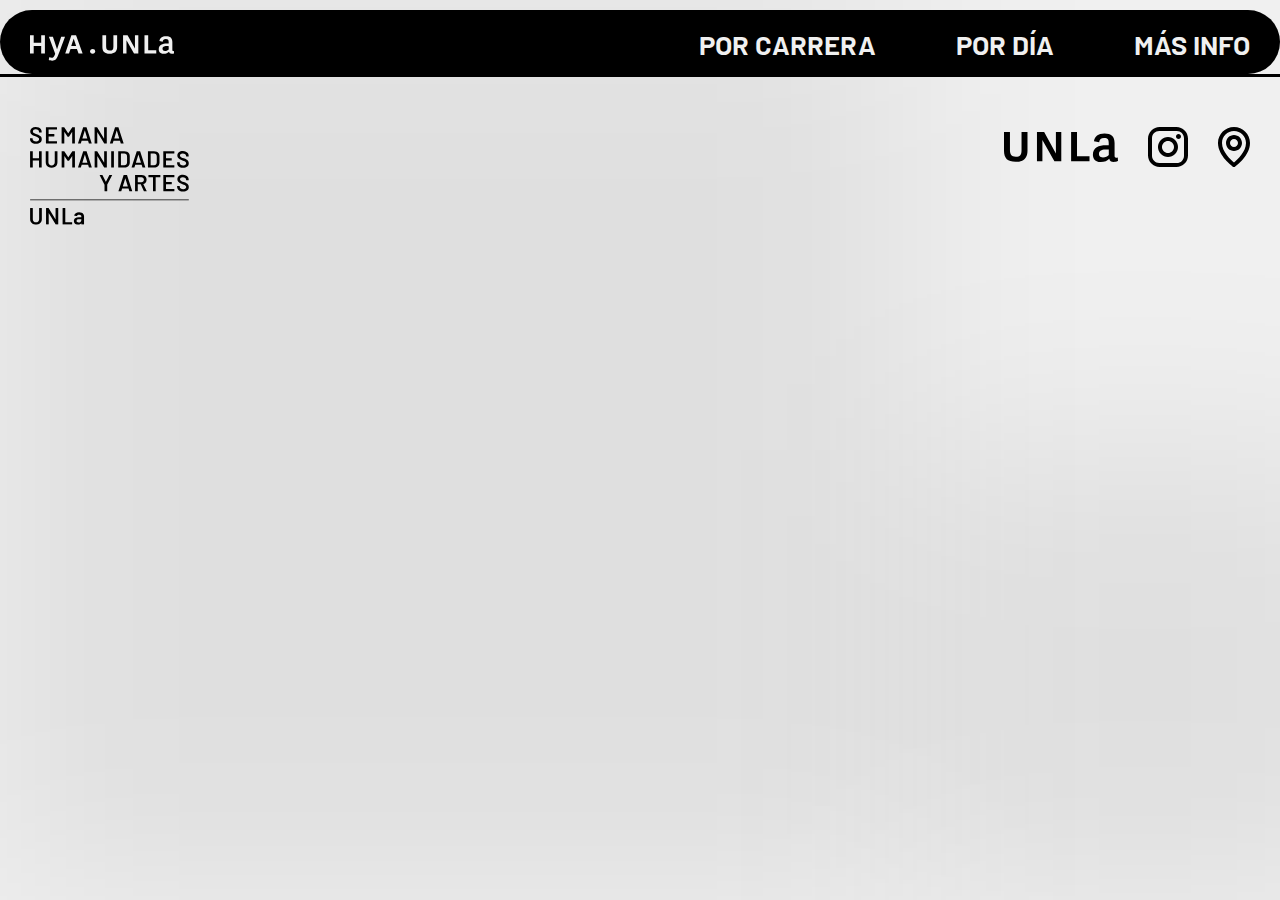
==== index.html @ c9de65b0 "hecho más info y arreglo del orden del header" ====
<!DOCTYPE html>
<html lang="en">
<head>
    <meta charset="UTF-8">
    <meta name="viewport" content="width=device-width, initial-scale=1.0">
    <title>Document</title>
    <link href="estilos.css" rel="stylesheet" type="text/css">
    <link rel="stylesheet" href="background.css" type="text/css">
</head>
<body>

    <header>
        <div>
            <img src="img/hya_logo.svg" width="144px" height="38px" alt="Logo de Humanidades y Artes, UNLa">
            <nav>
                <a href="carreras.html">por carrera</a>
                <a href="cronograma.html">por día</a>
                <a href="mas-info.html">más info</a>
            </nav>
        </div>
    </header>

    <main>

    </main>

    <footer>
        <div class="footer-container">
            <img src="img/semana_hya_logo.svg" width="159px" height="98px" alt="Logo de la Semanidad de Humanidades y Artes en la UNLa">
            <div>
                <a href="https://www.unla.edu.ar/novedades/se-viene-la-semana-de-las-humanidades-y-artes" target="_blank"><img src="img/unla_logo.svg" height="30px" width="114px" alt="Logo de la Universidad Nacional de Lanús"></a>
                <a href="https://www.instagram.com/humanidadesyartes_unla/" target="_blank"><img src="img/instagram_logo.svg" height="40px" width="40px" alt="Instagram"></a>
                <a href="https://maps.app.goo.gl/MtrYeLfwQhw8SaW9A" target="_blank"><img src="img/ubicacion_icono.svg"  width="32px" height="40px" alt="Ubicación"></a>
            </div>
        </div>
    </footer>
</body>
</html>
---- estilos.css ----
/* CSS DOCUMENT */
@charset "UTF-8";
@import url('https://fonts.googleapis.com/css2?family=Barlow:ital,wght@0,100;0,200;0,300;0,400;0,500;0,600;0,700;0,800;0,900;1,100;1,200;1,300;1,400;1,500;1,600;1,700;1,800;1,900&display=swap');

* {
    padding: 0;
    margin: 0;
}

a {
    text-decoration: none;
}



/******* NAV ******/

header {
    position: sticky;
    top: 0;
    z-index: 10;
    display: flex;
    justify-content: center;
    align-items: center;
    color: white;
    padding-top: 10px
}

header div {
    display: flex;
    width: 100%;
    max-width: 1280px;
    padding-left: 30px;
    justify-content: space-between;
    align-items: center;
    border-radius: 55px;
    background: #000;
    height: 64px;
}

nav {
    display: flex;
    gap: 20px;
}

nav a {
    display: flex;
    padding: 0px 30px;
    color: #F0F0F0;
    font-family: Barlow;
    font-size: 2rem;
    font-style: normal;
    font-weight: 600;
    font-variant: small-caps;
    justify-content: center;
}

/****** FIN NAV *****/

/****** MAIN ******/
main {
    position: relative;
    z-index: 9;
}

/****** FOOTER *****/

footer {
    display: flex;
    justify-content: center;
    align-items: center;
    position: relative;
    z-index: 10;
}

.footer-container {
    display: flex;
    width: 100%;
    max-width: 1280px;
    padding: 50px 30px;
    justify-content: space-between;
    align-items: flex-start;
    border-top: 3px solid #000;
}

.footer-container div {
    display: flex;
    align-items: center;
    gap: 30px;
}

/****** MAIN IFRAMES *****/

#iframes {
    position: relative;
    display: flex;
    flex-direction: column;
    align-items: center;
    gap: 30px;
    padding: 30px;
}
---- background.css ----
body {
    background: #F0F0F0;
	overflow-x: hidden;
    background-attachment: fixed;
}

body::before, 
body::after {
	content: "";
	width: 70vmax;
	height: 70vmax;
	position: absolute;
	background: rgba(0, 0, 0, 0.07);
	animation: morph 30s linear infinite alternate, spin 20s linear infinite, gradiente1 60s linear infinite alternate;
    transition: background 1s;
	z-index: 1;
	will-change: border-radius, transform;
	transform-origin: 55% 55%;
	pointer-events: none; 
    filter: blur(100px);
}
	
body::after {
    width: 50vmin;
    height: 50vmin;
    left: auto;
    right: -10vmin;
    top: auto;
    bottom: 0;
    animation: morph 25s linear infinite alternate-reverse, spin 26s linear infinite reverse, gradiente2 60s linear infinite alternate;
    transform-origin: 20% 20%; 
}

@keyframes morph {
  0% {
    border-radius: 20% 20% 80% 50% / 80% 30% 60% 20%; 
    left: 70vmax;
}
  100% {
    border-radius: 40% 60%; 
    left: -40vmax;
} 
}

@keyframes spin {
  to {
    transform: rotate(1turn); 
  }
}

  @keyframes gradiente1 {
    from {
        background: #FDC24E;
    }
    20% {
        background: #F46516;
    }
    30% {
        background: #F0F0F0;
    }
    40% {
        background: #AC2FD8;
    }
    50% {
        background: #E86DE8;
    }
    60% {
        background: #F0F0F0;
    }
    70% {
        background: #0394E8;
    }
    80% {
        background: #5BF6F8;
    }
    to {
        background: #F0F0F0;
    }
}
@keyframes gradiente2 {
    from {
        background: #F46516;
    }
    20% {
        background: #FDC24E;
    }
    30% {
        background: #F0F0F0;
    }
    40% {
        background: #E86DE8;
    }
    50% {
        background: #AC2FD8;
    }
    60% {
        background: #F0F0F0;
    }
    70% {
        background: #5BF6F8;
    }
    80% {
        background: #0394E8;
    }
    to {
        background: #F0F0F0;
    }
}
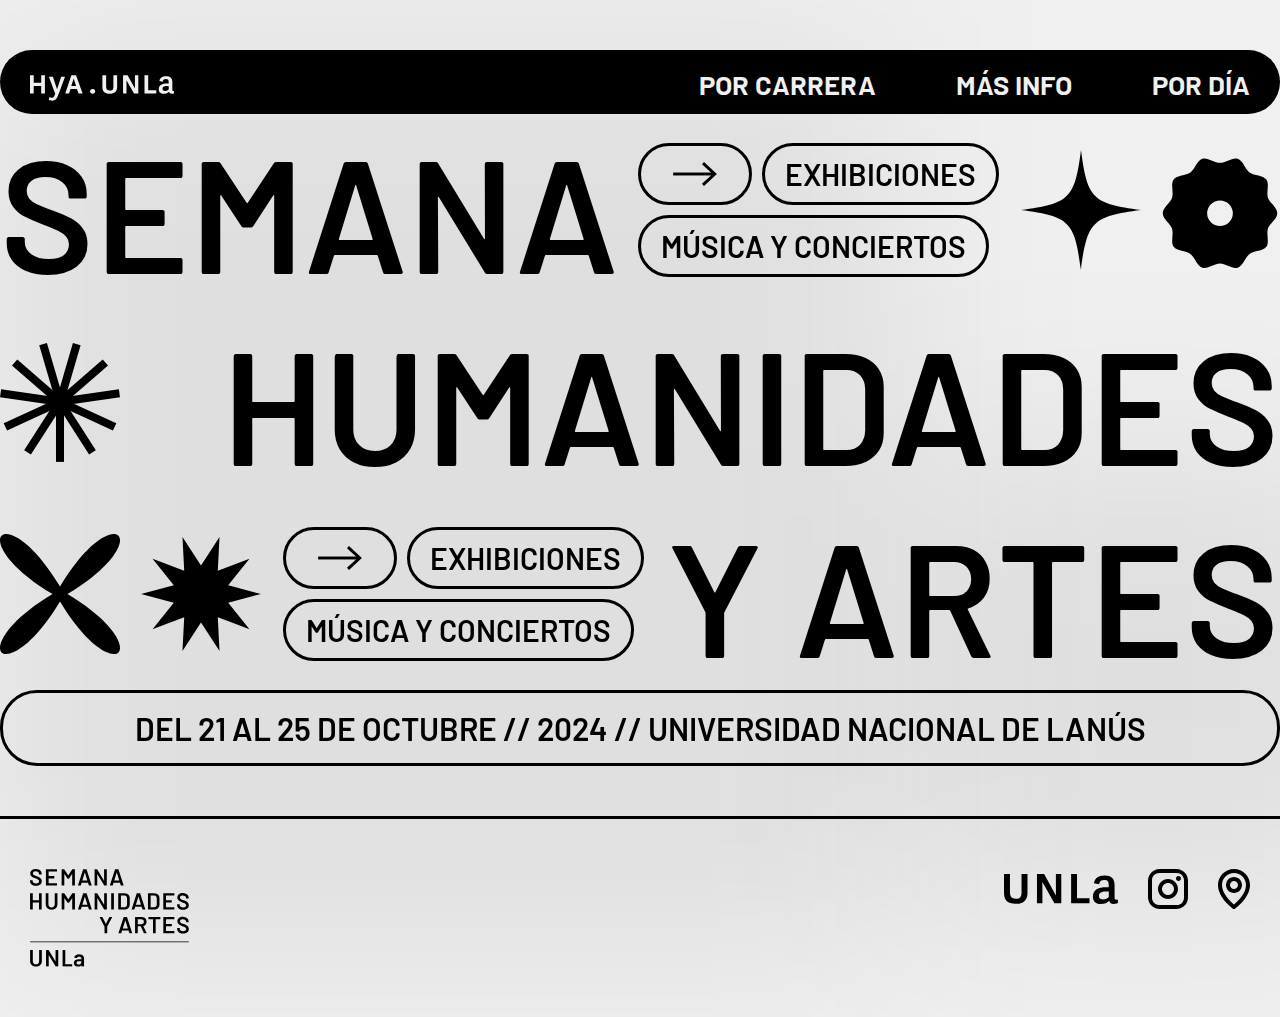
==== commit d746eff7: "avances en index" ====
--- a/index.html
+++ b/index.html
@@ -8,29 +8,54 @@
     <link rel="stylesheet" href="background.css" type="text/css">
 </head>
 <body>
-
     <header>
         <div>
             <img src="img/hya_logo.svg" width="144px" height="38px" alt="Logo de Humanidades y Artes, UNLa">
             <nav>
-                <a href="carreras.html">por carrera</a>
-                <a href="cronograma.html">por día</a>
-                <a href="mas-info.html">más info</a>
+                <a href="#">por carrera</a>
+                <a href="#">más info</a>
+                <a href="#">por día</a>
             </nav>
         </div>
     </header>
-
-    <main>
-
+    <main class="index-main">
+        <section>
+            <div class="filas-index">
+                <h1 class="titulo-index">semana</h1>
+                <div class="div-index">
+                    <img src="img/flecha.svg" width="44px" height="24px" alt="Flecha">
+                    <p>exhibiciones</p>
+                    <p>música y conciertos</p>
+                </div>
+                <img src="img/brillo.svg" width="120px" height="120px" alt="Ícono de un brillo">
+                <img src="img/flor_grande.svg" width="120px" height="115px" alt="Ícono que asemeja una flor">
+            </div>
+            <div class="filas-index">
+                <img src="img/linea.svg" width="120px" height="119px" alt="Ícono de estrella hecha con líneas">
+                <p class="titulo-index">humanidades</p>
+            </div>
+            <div class="filas-index">
+                <img src="img/flor_triste.svg" width="120px" height="120px" alt="Ícono de flor con 4 pétalos">
+                <img src="img/estrella.svg" width="120px" height="114px" alt="Ícono de estrella">
+                <div class="div-index">
+                <img src="img/flecha.svg" width="44px" height="24px" alt="Flecha">
+                    <p>exhibiciones</p>
+                    <p>música y conciertos</p>
+                </div>
+                <p class="titulo-index">y artes</p>
+            </div>
+            <div class="fecha">
+                <p>del 21 al 25 de octubre // 2024 // universidad nacional de lanús </p>
+            </div>
+        </section>
     </main>
-
     <footer>
         <div class="footer-container">
             <img src="img/semana_hya_logo.svg" width="159px" height="98px" alt="Logo de la Semanidad de Humanidades y Artes en la UNLa">
             <div>
-                <a href="https://www.unla.edu.ar/novedades/se-viene-la-semana-de-las-humanidades-y-artes" target="_blank"><img src="img/unla_logo.svg" height="30px" width="114px" alt="Logo de la Universidad Nacional de Lanús"></a>
-                <a href="https://www.instagram.com/humanidadesyartes_unla/" target="_blank"><img src="img/instagram_logo.svg" height="40px" width="40px" alt="Instagram"></a>
-                <a href="https://maps.app.goo.gl/MtrYeLfwQhw8SaW9A" target="_blank"><img src="img/ubicacion_icono.svg"  width="32px" height="40px" alt="Ubicación"></a>
+                <a href="https://www.unla.edu.ar/novedades/se-viene-la-semana-de-las-humanidades-y-artes"><img src="img/unla_logo.svg" height="30px" width="114px" alt="Logo de la Universidad Nacional de Lanús"></a>
+                <a href="https://www.instagram.com/humanidadesyartes_unla/"><img src="img/instagram_logo.svg" height="40px" width="40px" alt="Instagram"></a>
+                <a href="https://maps.app.goo.gl/MtrYeLfwQhw8SaW9A"><img src="img/ubicacion_icono.svg" width="32px" height="40px" alt="Ubicación"></a>
             </div>
         </div>
     </footer>
--- a/estilos.css
+++ b/estilos.css
@@ -11,8 +11,6 @@
     text-decoration: none;
 }
 
-
-
 /******* NAV ******/
 
 header {
@@ -23,7 +21,7 @@
     justify-content: center;
     align-items: center;
     color: white;
-    padding-top: 10px
+    margin-top: 50px
 }
 
 header div {
@@ -60,8 +58,85 @@
 /****** MAIN ******/
 main {
     position: relative;
-    z-index: 9;
+    z-index: 10;
 }
+
+.index-main {
+    display: flex;
+    flex-direction: column;
+    align-items: center;
+}
+
+.filas-index {
+    display: flex;
+    justify-content: space-between;
+    align-items: center;
+}
+
+.index-main section {
+    width: 100%;
+    max-width: 1280px;
+}
+
+.div-index {
+    display: flex;
+    width: 363px;
+    align-items: flex-start;
+    align-content: flex-start;
+    gap: 10px;
+    flex-wrap: wrap;
+}
+
+.div-index p {
+    display: flex;
+    padding: 10px 20px;
+    justify-content: center;
+    align-items: center;
+    border-radius: 50px;
+    border: 3px solid #000;
+    color: #000;
+    font-family: Barlow;
+    font-size: 30px;
+    font-style: normal;
+    font-weight: 600;
+    text-transform: uppercase;
+}
+
+.div-index img {
+    display: flex;
+    padding: 16px 32px;
+    flex-direction: column;
+    align-items: flex-start;
+    border-radius: 50px;
+    border: 3px solid #000;
+}
+
+.fecha {
+    display: flex;
+    padding: 16px 0px;
+    justify-content: center;
+    gap: 10px;
+    border-radius: 37px;
+    border: 3px solid #000;
+    color: #000;
+    font-family: Barlow;
+    font-size: 31.714px;
+    font-style: normal;
+    font-weight: 600;
+    text-transform: uppercase;
+}
+
+.titulo-index {
+    color: #000;
+    font-family: Barlow;
+    font-size: 160px;
+    font-style: normal;
+    font-weight: 600;
+    text-transform: uppercase;
+}
+
+
+
 
 /****** FOOTER *****/
 
@@ -71,6 +146,7 @@
     align-items: center;
     position: relative;
     z-index: 10;
+    margin-top: 50px;
 }
 
 .footer-container {
@@ -87,15 +163,4 @@
     display: flex;
     align-items: center;
     gap: 30px;
-}
-
-/****** MAIN IFRAMES *****/
-
-#iframes {
-    position: relative;
-    display: flex;
-    flex-direction: column;
-    align-items: center;
-    gap: 30px;
-    padding: 30px;
 }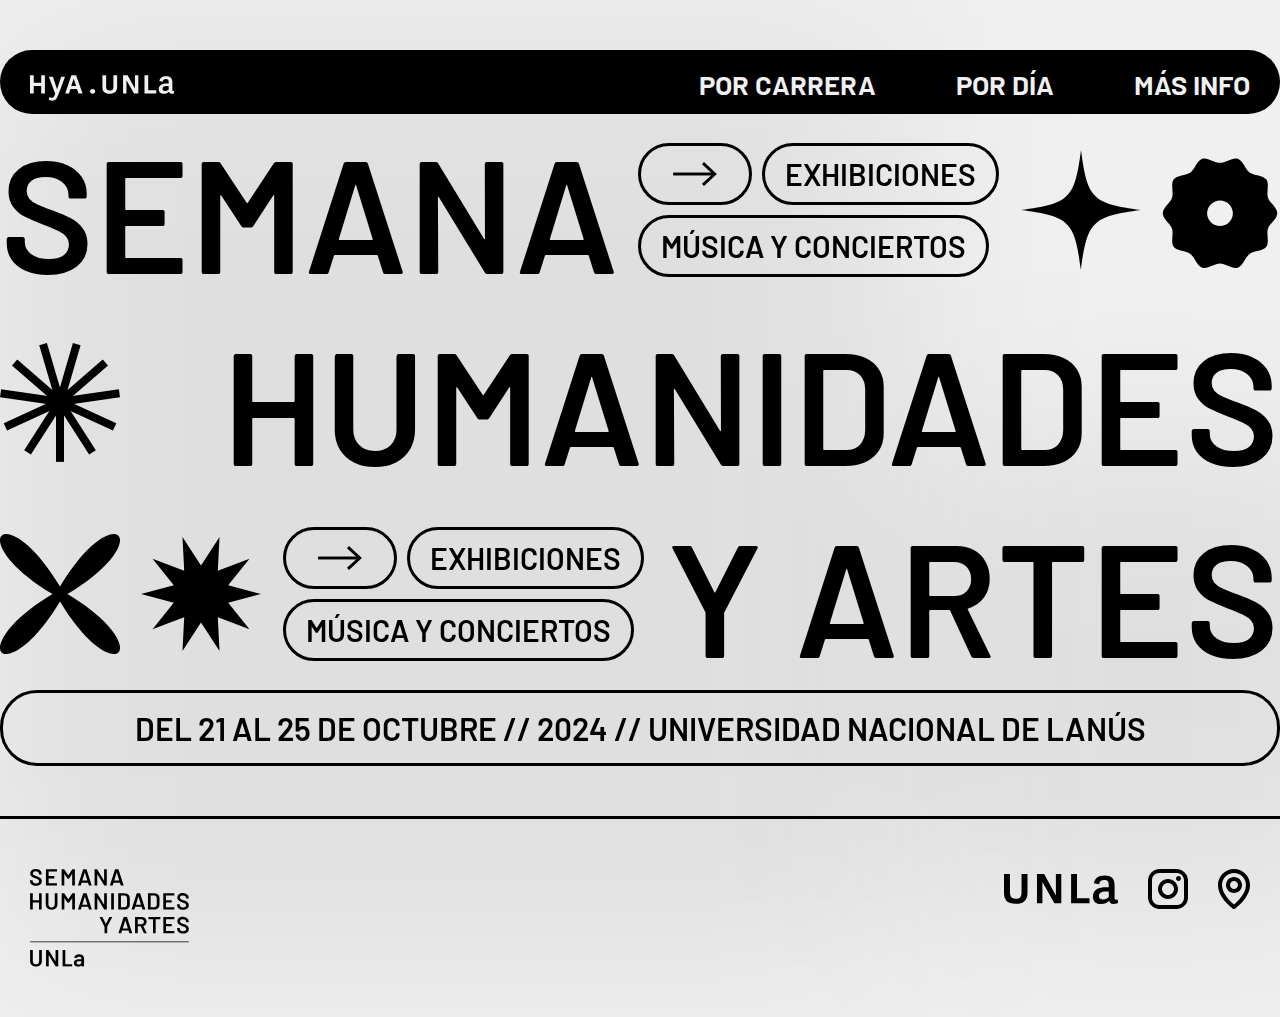
==== commit 40fa7c16: "Merge branch 'main' into aime" ====
--- a/index.html
+++ b/index.html
@@ -8,16 +8,18 @@
     <link rel="stylesheet" href="background.css" type="text/css">
 </head>
 <body>
+
     <header>
         <div>
             <img src="img/hya_logo.svg" width="144px" height="38px" alt="Logo de Humanidades y Artes, UNLa">
             <nav>
-                <a href="#">por carrera</a>
-                <a href="#">más info</a>
-                <a href="#">por día</a>
+                <a href="carreras.html">por carrera</a>
+                <a href="cronograma.html">por día</a>
+                <a href="mas-info.html">más info</a>
             </nav>
         </div>
     </header>
+
     <main class="index-main">
         <section>
             <div class="filas-index">
@@ -49,13 +51,14 @@
             </div>
         </section>
     </main>
+
     <footer>
         <div class="footer-container">
             <img src="img/semana_hya_logo.svg" width="159px" height="98px" alt="Logo de la Semanidad de Humanidades y Artes en la UNLa">
             <div>
-                <a href="https://www.unla.edu.ar/novedades/se-viene-la-semana-de-las-humanidades-y-artes"><img src="img/unla_logo.svg" height="30px" width="114px" alt="Logo de la Universidad Nacional de Lanús"></a>
-                <a href="https://www.instagram.com/humanidadesyartes_unla/"><img src="img/instagram_logo.svg" height="40px" width="40px" alt="Instagram"></a>
-                <a href="https://maps.app.goo.gl/MtrYeLfwQhw8SaW9A"><img src="img/ubicacion_icono.svg" width="32px" height="40px" alt="Ubicación"></a>
+                <a href="https://www.unla.edu.ar/novedades/se-viene-la-semana-de-las-humanidades-y-artes" target="_blank"><img src="img/unla_logo.svg" height="30px" width="114px" alt="Logo de la Universidad Nacional de Lanús"></a>
+                <a href="https://www.instagram.com/humanidadesyartes_unla/" target="_blank"><img src="img/instagram_logo.svg" height="40px" width="40px" alt="Instagram"></a>
+                <a href="https://maps.app.goo.gl/MtrYeLfwQhw8SaW9A" target="_blank"><img src="img/ubicacion_icono.svg"  width="32px" height="40px" alt="Ubicación"></a>
             </div>
         </div>
     </footer>
--- a/estilos.css
+++ b/estilos.css
@@ -1,14 +1,20 @@
 /* CSS DOCUMENT */
 @charset "UTF-8";
 @import url('https://fonts.googleapis.com/css2?family=Barlow:ital,wght@0,100;0,200;0,300;0,400;0,500;0,600;0,700;0,800;0,900;1,100;1,200;1,300;1,400;1,500;1,600;1,700;1,800;1,900&display=swap');
+@import url('https://fonts.googleapis.com/css2?family=Barlow+Condensed:ital,wght@0,100;0,200;0,300;0,400;0,500;0,600;0,700;0,800;0,900;1,100;1,200;1,300;1,400;1,500;1,600;1,700;1,800;1,900&display=swap');
 
 * {
     padding: 0;
     margin: 0;
+    list-style: none;
 }
 
 a {
     text-decoration: none;
+}
+
+body {
+    font-family: Barlow;
 }
 
 /******* NAV ******/
@@ -45,7 +51,6 @@
     display: flex;
     padding: 0px 30px;
     color: #F0F0F0;
-    font-family: Barlow;
     font-size: 2rem;
     font-style: normal;
     font-weight: 600;
@@ -58,7 +63,7 @@
 /****** MAIN ******/
 main {
     position: relative;
-    z-index: 10;
+    z-index: 9;
 }
 
 .index-main {
@@ -163,4 +168,118 @@
     display: flex;
     align-items: center;
     gap: 30px;
-}+}
+
+/****** MAIN IFRAMES *****/
+
+#iframes {
+    display: flex;
+    flex-direction: column;
+    align-items: center;
+    gap: 30px;
+    padding: 30px;
+}
+
+/****** FIN MAIN IFRAMES *****/
+
+/****** MAIN CRONOGRAMA *****/
+
+#cronograma {
+    display: flex;
+    flex-direction: column;
+    align-items: center;
+    gap: 30px;
+    padding: 30px;
+}
+
+/****** DESPLEGABLES *****/
+details {
+    width: 100%;
+    max-width: 1280px;
+}
+
+summary {
+    border-top: 3px solid #000;
+    display: flex;
+    align-items: center;
+}
+
+summary h2 {
+    font-size: 7rem;
+    font-style: normal;
+    font-weight: 400;
+    line-height: normal;
+}
+
+summary h3 {
+    display: flex;
+    padding: 10px 25px;
+    align-items: center;
+    border-radius: 30px;
+    background: #000;
+    color: #F0F0F0;
+    font-family: Barlow;
+    font-size: 1.3rem;
+    font-style: normal;
+    font-weight: 600;
+    letter-spacing: 0.065rem;
+    margin-top: 10px;
+}
+
+.actividad,
+.actividades,
+.hora {
+    display: flex;
+    gap: 20px;
+    flex-wrap: wrap;
+}
+
+.hora p {
+    color: #000;
+    font-family: "Barlow Condensed";
+    font-size: 5rem;
+    font-weight: 300;
+}
+
+.actividades svg {
+    padding-top: 22px;
+}
+
+.info {
+    margin-top: 22px;
+    display: flex;
+    padding: 0 20px 10px;
+    flex-direction: column;
+    align-items: flex-start;
+    gap: 10px;
+    border-left: 3px solid #000;
+}
+
+.depto {
+    color: #521D66;
+    font-size: 1.125rem;
+    font-weight: 700;
+    letter-spacing: 0.08rem;
+}
+
+.nombre-charla {
+    font-size: 1.5rem;
+    font-weight: 600;
+}
+
+.nombre-charla span {
+    font-weight: 400;
+}
+
+.expositor {
+    font-size: 1.6rem;
+    font-weight: 300;
+}
+
+.lugar {
+    color: #4D4D4D;
+    font-size: 1rem;
+    font-weight: 500;
+}
+
+/****** FIN MAIN CRONOGRAMA *****/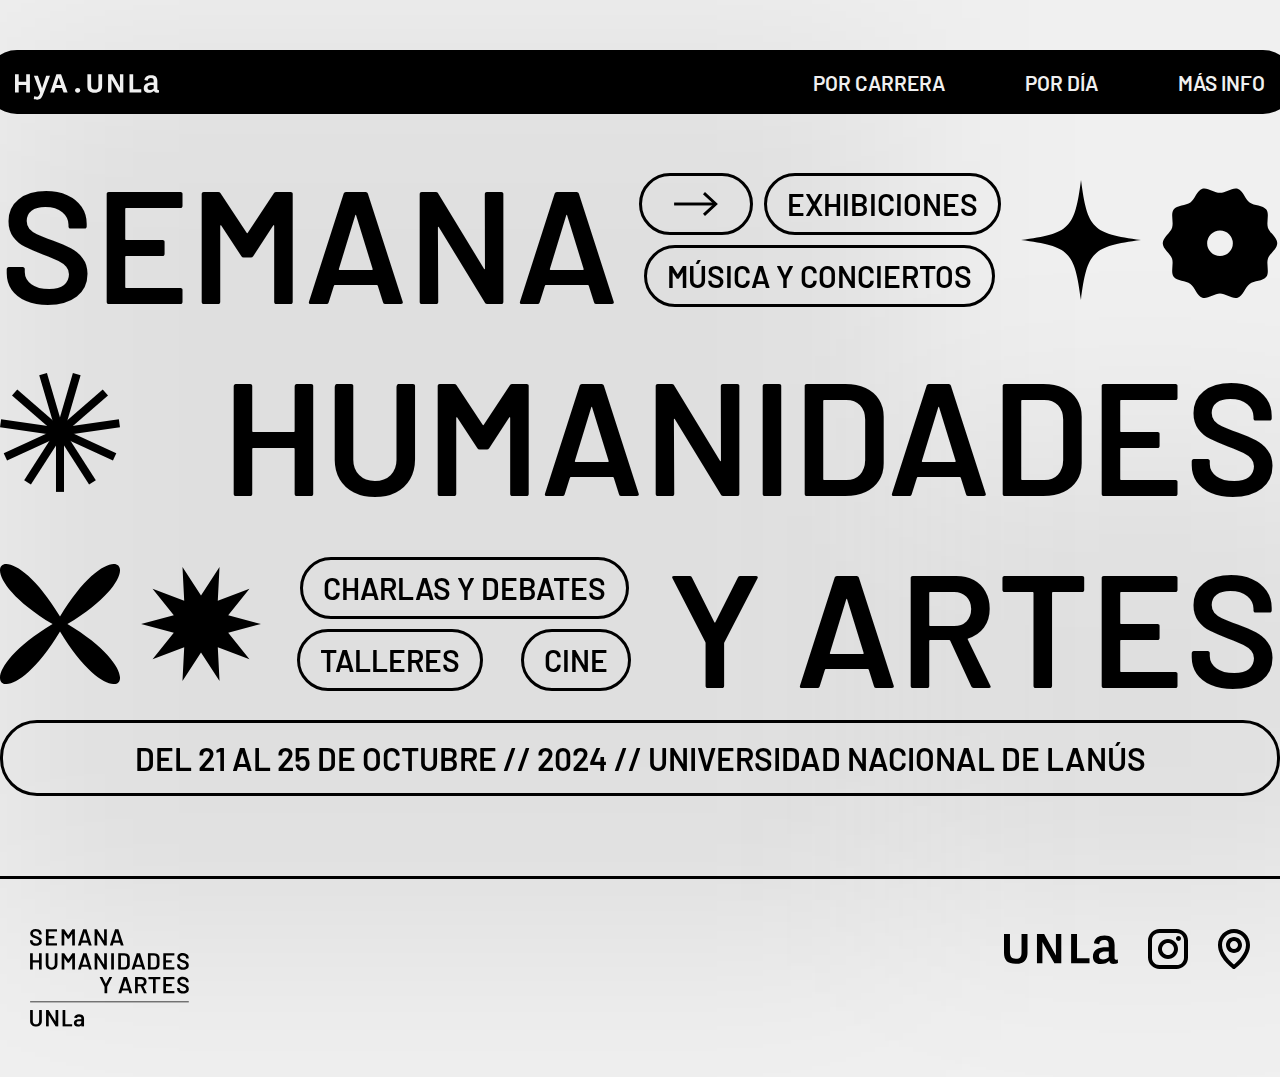
==== commit 727b9ea4: "nuevo nav y ajustes" ====
--- a/index.html
+++ b/index.html
@@ -3,7 +3,7 @@
 <head>
     <meta charset="UTF-8">
     <meta name="viewport" content="width=device-width, initial-scale=1.0">
-    <title>Document</title>
+    <title>Semana de Humanidades y Artes - UNLa</title>
     <link href="estilos.css" rel="stylesheet" type="text/css">
     <link rel="stylesheet" href="background.css" type="text/css">
 </head>
@@ -11,7 +11,9 @@
 
     <header>
         <div>
-            <img src="img/hya_logo.svg" width="144px" height="38px" alt="Logo de Humanidades y Artes, UNLa">
+            <a href="index.html">
+                <img src="img/hya_logo.svg" width="144px" height="38px" alt="Logo de Humanidades y Artes, UNLa">
+            </a>
             <nav>
                 <a href="carreras.html">por carrera</a>
                 <a href="cronograma.html">por día</a>
@@ -40,9 +42,9 @@
                 <img src="img/flor_triste.svg" width="120px" height="120px" alt="Ícono de flor con 4 pétalos">
                 <img src="img/estrella.svg" width="120px" height="114px" alt="Ícono de estrella">
                 <div class="div-index">
-                <img src="img/flecha.svg" width="44px" height="24px" alt="Flecha">
-                    <p>exhibiciones</p>
-                    <p>música y conciertos</p>
+                    <p>charlas y debates</p>
+                    <p>talleres</p>
+                    <p>cine</p>
                 </div>
                 <p class="titulo-index">y artes</p>
             </div>
--- a/estilos.css
+++ b/estilos.css
@@ -27,7 +27,9 @@
     justify-content: center;
     align-items: center;
     color: white;
-    margin-top: 50px
+    margin-top: 50px;
+    gap: 10px;
+    flex-direction: column;
 }
 
 header div {
@@ -51,11 +53,37 @@
     display: flex;
     padding: 0px 30px;
     color: #F0F0F0;
-    font-size: 2rem;
+    font-size: 1.3rem;
     font-style: normal;
     font-weight: 600;
     font-variant: small-caps;
     justify-content: center;
+    text-transform: uppercase;
+}
+
+header ul {
+    display: inline-flex;
+    align-items: center;
+    gap: 10px;
+}
+
+header li {
+    display: flex;
+    padding: 6px 10px;
+    justify-content: center;
+    align-items: center;
+    gap: 5px;
+    border-radius: 22.649px;
+    border: 0.755px solid #000;
+    background: #F0F0F0;
+}
+
+header li p {
+    color: #000;
+    font-size: 1rem;
+    font-weight: 600;
+    text-transform: uppercase;
+    padding-bottom: 1px;
 }
 
 /****** FIN NAV *****/
@@ -81,6 +109,7 @@
 .index-main section {
     width: 100%;
     max-width: 1280px;
+    margin: 30px 0;
 }
 
 .div-index {
@@ -90,6 +119,7 @@
     align-content: flex-start;
     gap: 10px;
     flex-wrap: wrap;
+    justify-content: space-around;
 }
 
 .div-index p {
@@ -140,7 +170,12 @@
     text-transform: uppercase;
 }
 
-
+h2 {
+    font-size: 10rem;
+    font-style: normal;
+    font-weight: 200;
+    line-height: normal;
+}
 
 
 /****** FOOTER *****/
@@ -198,10 +233,30 @@
     max-width: 1280px;
 }
 
+details summary {
+    transition: margin 1000ms cubic-bezier(0.25, 0.46, 0.45, 0.94);
+    margin-bottom: -20px;
+}
+
+details[open] summary {
+    margin-bottom: 10px;
+}
+
+@keyframes desplegable {
+    from {
+        opacity: 0;
+    }
+
+    to {
+        opacity: 1;
+    }
+}
+
 summary {
     border-top: 3px solid #000;
     display: flex;
     align-items: center;
+    gap: 20px;
 }
 
 summary h2 {
@@ -226,19 +281,43 @@
     margin-top: 10px;
 }
 
+summary a {
+    margin-top: 14px;
+}
+
 .actividad,
 .actividades,
 .hora {
     display: flex;
     gap: 20px;
     flex-wrap: wrap;
+    justify-content: space-between;
+}
+
+time {
+    color: #000;
+    font-family: "Barlow Condensed";
+    font-size: 4.9rem;
+    font-weight: 300;
+}
+
+.hora {
+    width: 230px;
+}
+
+.hora div {
+    display: flex;
+    flex-direction: column;
+    align-items: center;
+    flex: 1;
 }
 
 .hora p {
-    color: #000;
-    font-family: "Barlow Condensed";
-    font-size: 5rem;
-    font-weight: 300;
+    width: 100%;
+    text-align: center;
+    border-radius: 30px;
+    border: 1px solid #000;
+    padding: 4px 0;
 }
 
 .actividades svg {
@@ -253,18 +332,20 @@
     align-items: flex-start;
     gap: 10px;
     border-left: 3px solid #000;
+    max-width: 330px;
 }
 
 .depto {
     color: #521D66;
-    font-size: 1.125rem;
+    font-size: 1rem;
     font-weight: 700;
     letter-spacing: 0.08rem;
 }
 
 .nombre-charla {
-    font-size: 1.5rem;
-    font-weight: 600;
+    font-size: 1.4rem;
+    font-weight: 600;
+    text-wrap: pretty;
 }
 
 .nombre-charla span {
@@ -272,14 +353,17 @@
 }
 
 .expositor {
-    font-size: 1.6rem;
+    font-size: 1.4rem;
     font-weight: 300;
 }
 
 .lugar {
     color: #4D4D4D;
-    font-size: 1rem;
-    font-weight: 500;
-}
-
-/****** FIN MAIN CRONOGRAMA *****/+    font-size: 0.8rem;
+    font-weight: 600;
+    text-transform: uppercase;
+}
+
+/****** FIN MAIN CRONOGRAMA *****/
+
+/****** ANIMACION DESPLEGABLE *****/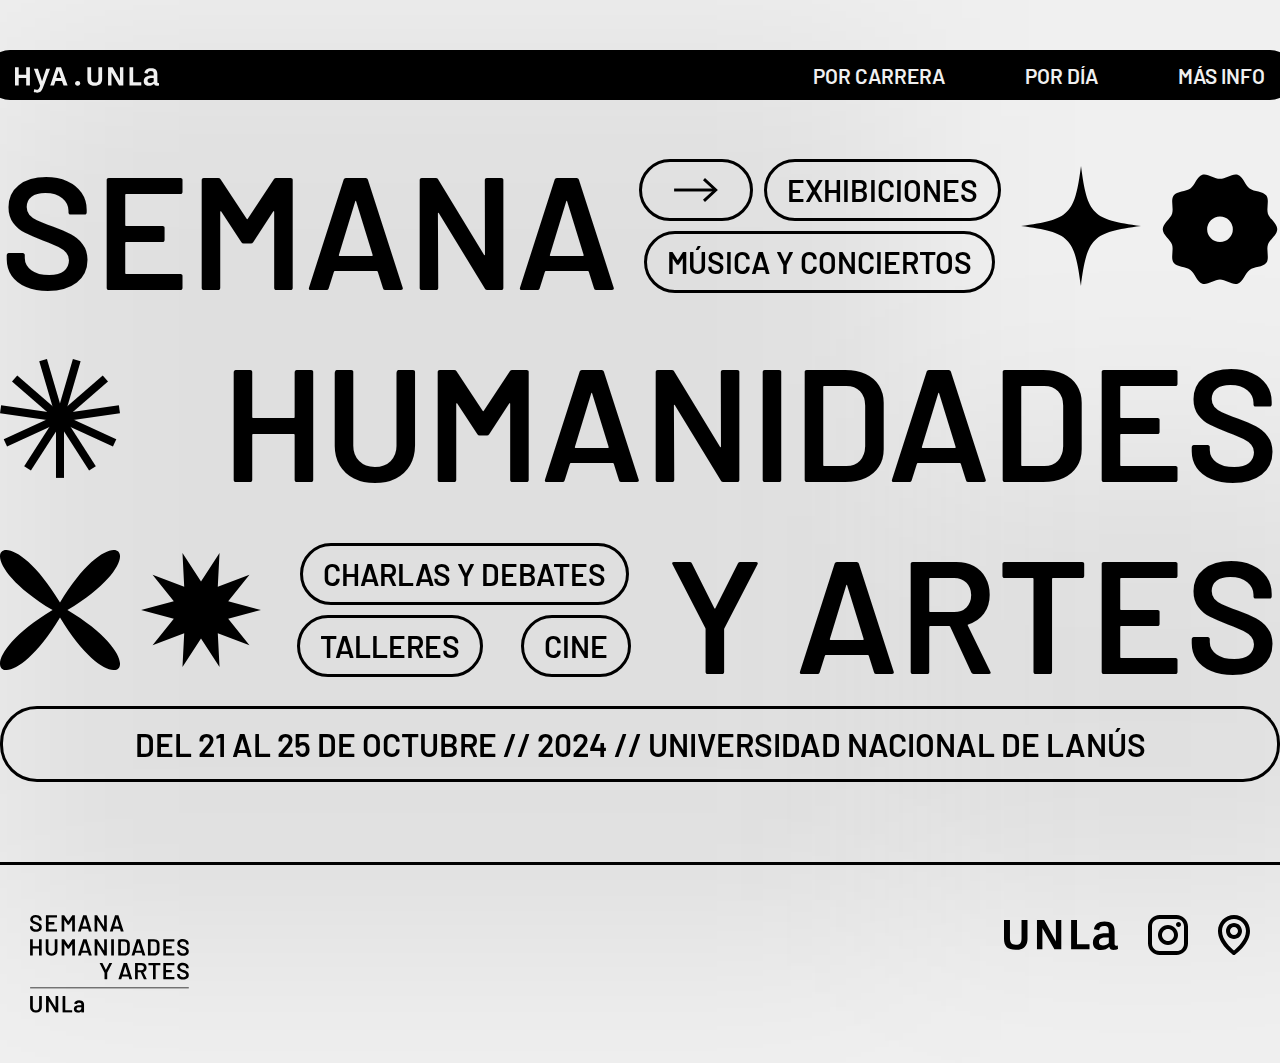
==== commit 07569658: "ultimas animaciones" ====
--- a/index.html
+++ b/index.html
@@ -31,16 +31,16 @@
                     <p>exhibiciones</p>
                     <p>música y conciertos</p>
                 </div>
-                <img src="img/brillo.svg" width="120px" height="120px" alt="Ícono de un brillo">
-                <img src="img/flor_grande.svg" width="120px" height="115px" alt="Ícono que asemeja una flor">
+                <img src="img/brillo.svg" width="120px" height="120px" alt="Ícono de un brillo" class="animacion-girando">
+                <img src="img/flor_grande.svg" width="120px" height="115px" alt="Ícono que asemeja una flor" class="animacion-girando">
             </div>
             <div class="filas-index">
-                <img src="img/linea.svg" width="120px" height="119px" alt="Ícono de estrella hecha con líneas">
+                <img src="img/linea.svg" width="120px" height="119px" alt="Ícono de estrella hecha con líneas" class="animacion-girando">
                 <p class="titulo-index">humanidades</p>
             </div>
             <div class="filas-index">
-                <img src="img/flor_triste.svg" width="120px" height="120px" alt="Ícono de flor con 4 pétalos">
-                <img src="img/estrella.svg" width="120px" height="114px" alt="Ícono de estrella">
+                <img src="img/flor_triste.svg" width="120px" height="120px" alt="Ícono de flor con 4 pétalos" class="animacion-girando">
+                <img src="img/estrella.svg" width="120px" height="114px" alt="Ícono de estrella" class="animacion-girando">
                 <div class="div-index">
                     <p>charlas y debates</p>
                     <p>talleres</p>
--- a/estilos.css
+++ b/estilos.css
@@ -17,6 +17,20 @@
     font-family: Barlow;
 }
 
+@keyframes iconos-girando {
+    from {
+        transform: rotate(1deg);
+    }
+
+    to {
+        transform: rotate(360deg);
+    }
+}
+
+.animacion-girando {
+    animation: iconos-girando 50s infinite;
+}
+
 /******* NAV ******/
 
 header {
@@ -41,12 +55,14 @@
     align-items: center;
     border-radius: 55px;
     background: #000;
-    height: 64px;
+    height: 50px;
 }
 
 nav {
     display: flex;
     gap: 20px;
+    align-items: center;
+    align-self: stretch;
 }
 
 nav a {
@@ -56,9 +72,17 @@
     font-size: 1.3rem;
     font-style: normal;
     font-weight: 600;
-    font-variant: small-caps;
-    justify-content: center;
-    text-transform: uppercase;
+    justify-content: center;
+    text-transform: uppercase;
+    transition: all 0.3s ease;
+    align-self: stretch;
+    align-items: center;
+    border-radius: 57px;
+}
+
+nav a:hover {
+    background-color: #F0F0F0;
+    color: #000;
 }
 
 header ul {
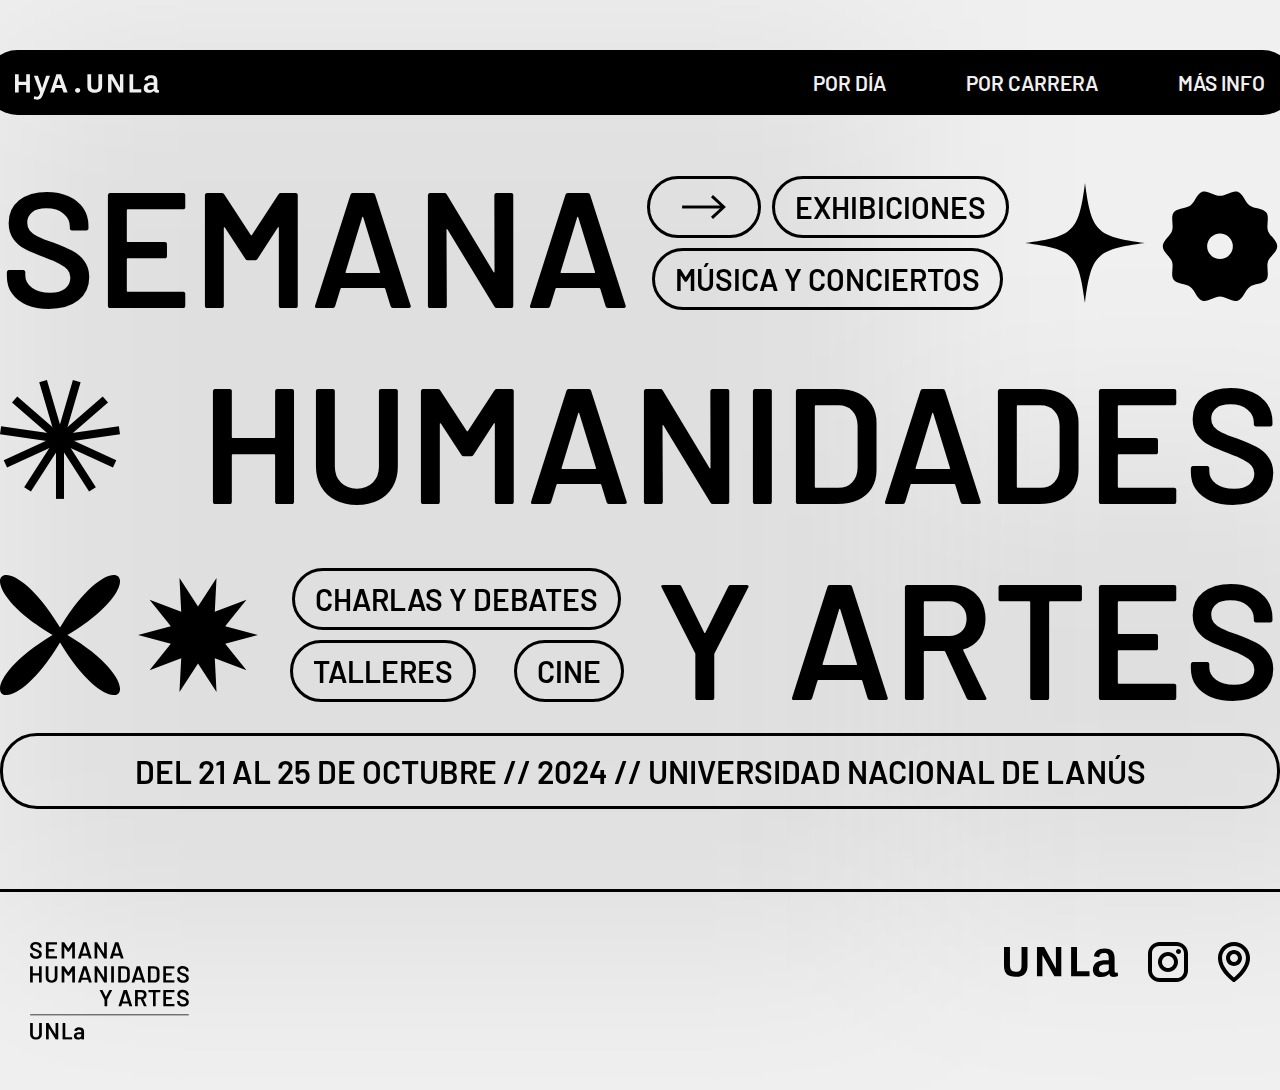
==== commit 8417bc0e: "primer mobile" ====
--- a/index.html
+++ b/index.html
@@ -1,5 +1,6 @@
 <!DOCTYPE html>
 <html lang="en">
+
 <head>
     <meta charset="UTF-8">
     <meta name="viewport" content="width=device-width, initial-scale=1.0">
@@ -7,6 +8,7 @@
     <link href="estilos.css" rel="stylesheet" type="text/css">
     <link rel="stylesheet" href="background.css" type="text/css">
 </head>
+
 <body>
 
     <header>
@@ -15,14 +17,14 @@
                 <img src="img/hya_logo.svg" width="144px" height="38px" alt="Logo de Humanidades y Artes, UNLa">
             </a>
             <nav>
+                <a href="cronograma.html">por día</a>
                 <a href="carreras.html">por carrera</a>
-                <a href="cronograma.html">por día</a>
                 <a href="mas-info.html">más info</a>
             </nav>
         </div>
     </header>
 
-    <main class="index-main">
+    <main class="index-main-desktop">
         <section>
             <div class="filas-index">
                 <h1 class="titulo-index">semana</h1>
@@ -31,16 +33,21 @@
                     <p>exhibiciones</p>
                     <p>música y conciertos</p>
                 </div>
-                <img src="img/brillo.svg" width="120px" height="120px" alt="Ícono de un brillo" class="animacion-girando">
-                <img src="img/flor_grande.svg" width="120px" height="115px" alt="Ícono que asemeja una flor" class="animacion-girando">
+                <img src="img/brillo.svg" width="120px" height="120px" alt="Ícono de un brillo"
+                    class="animacion-girando">
+                <img src="img/flor_grande.svg" width="120px" height="115px" alt="Ícono que asemeja una flor"
+                    class="animacion-girando">
             </div>
             <div class="filas-index">
-                <img src="img/linea.svg" width="120px" height="119px" alt="Ícono de estrella hecha con líneas" class="animacion-girando">
+                <img src="img/linea.svg" width="120px" height="119px" alt="Ícono de estrella hecha con líneas"
+                    class="animacion-girando">
                 <p class="titulo-index">humanidades</p>
             </div>
             <div class="filas-index">
-                <img src="img/flor_triste.svg" width="120px" height="120px" alt="Ícono de flor con 4 pétalos" class="animacion-girando">
-                <img src="img/estrella.svg" width="120px" height="114px" alt="Ícono de estrella" class="animacion-girando">
+                <img src="img/flor_triste.svg" width="120px" height="120px" alt="Ícono de flor con 4 pétalos"
+                    class="animacion-girando">
+                <img src="img/estrella.svg" width="120px" height="114px" alt="Ícono de estrella"
+                    class="animacion-girando">
                 <div class="div-index">
                     <p>charlas y debates</p>
                     <p>talleres</p>
@@ -54,15 +61,38 @@
         </section>
     </main>
 
+    <main id="index-main-mobile">
+        <section id="flores-index">
+            <img src="img/brillo.svg" width="120px" height="120px" alt="Ícono de un brillo" class="animacion-girando">
+            <img src="img/flor_grande.svg" width="120px" height="115px" alt="Ícono que asemeja una flor"
+                class="animacion-girando">
+            <img src="img/linea.svg" width="120px" height="119px" alt="Ícono de estrella hecha con líneas"
+                class="animacion-girando">
+            <img src="img/flor_triste.svg" width="120px" height="120px" alt="Ícono de flor con 4 pétalos"
+                class="animacion-girando">
+            <img src="img/estrella.svg" width="120px" height="114px" alt="Ícono de estrella" class="animacion-girando">
+        </section>
+        <hgroup>
+            <h1 class="titulo-index">Semana<br>humanidades</h1>
+            <p class="titulo-index">y artes</p>
+        </hgroup>
+    </main>
+
     <footer>
         <div class="footer-container">
-            <img src="img/semana_hya_logo.svg" width="159px" height="98px" alt="Logo de la Semanidad de Humanidades y Artes en la UNLa">
+            <img id="logo-shya" src="img/semana_hya_logo.svg" width="159px" height="98px"
+                alt="Logo de la Semanidad de Humanidades y Artes en la UNLa">
             <div>
-                <a href="https://www.unla.edu.ar/novedades/se-viene-la-semana-de-las-humanidades-y-artes" target="_blank"><img src="img/unla_logo.svg" height="30px" width="114px" alt="Logo de la Universidad Nacional de Lanús"></a>
-                <a href="https://www.instagram.com/humanidadesyartes_unla/" target="_blank"><img src="img/instagram_logo.svg" height="40px" width="40px" alt="Instagram"></a>
-                <a href="https://maps.app.goo.gl/MtrYeLfwQhw8SaW9A" target="_blank"><img src="img/ubicacion_icono.svg"  width="32px" height="40px" alt="Ubicación"></a>
+                <a href="https://www.unla.edu.ar/novedades/se-viene-la-semana-de-las-humanidades-y-artes"
+                    target="_blank"><img src="img/unla_logo.svg" height="30px" width="114px"
+                        alt="Logo de la Universidad Nacional de Lanús"></a>
+                <a href="https://www.instagram.com/humanidadesyartes_unla/" target="_blank"><img
+                        src="img/instagram_logo.svg" height="40px" width="40px" alt="Instagram"></a>
+                <a href="https://maps.app.goo.gl/MtrYeLfwQhw8SaW9A" target="_blank"><img src="img/ubicacion_icono.svg"
+                        width="32px" height="40px" alt="Ubicación"></a>
             </div>
         </div>
     </footer>
 </body>
+
 </html>--- a/estilos.css
+++ b/estilos.css
@@ -55,7 +55,7 @@
     align-items: center;
     border-radius: 55px;
     background: #000;
-    height: 50px;
+    flex-wrap: wrap;
 }
 
 nav {
@@ -67,7 +67,7 @@
 
 nav a {
     display: flex;
-    padding: 0px 30px;
+    padding: 20px 30px;
     color: #F0F0F0;
     font-size: 1.3rem;
     font-style: normal;
@@ -118,7 +118,7 @@
     z-index: 9;
 }
 
-.index-main {
+.index-main-desktop {
     display: flex;
     flex-direction: column;
     align-items: center;
@@ -130,10 +130,14 @@
     align-items: center;
 }
 
-.index-main section {
+.index-main-desktop section {
     width: 100%;
     max-width: 1280px;
     margin: 30px 0;
+}
+
+#index-main-mobile {
+    display: none;
 }
 
 .div-index {
@@ -188,7 +192,7 @@
 .titulo-index {
     color: #000;
     font-family: Barlow;
-    font-size: 160px;
+    font-size: 10.2rem;
     font-style: normal;
     font-weight: 600;
     text-transform: uppercase;
@@ -390,4 +394,67 @@
 
 /****** FIN MAIN CRONOGRAMA *****/
 
-/****** ANIMACION DESPLEGABLE *****/+/****** MOBILE *****/
+
+@media screen and (max-width: 700px) {
+
+    header {
+        margin-top: 20px;
+    }
+
+    header div {
+        justify-content: center;
+        align-items: center;
+        padding: 10px 0 0 0;
+        border-radius: 85px;
+    }
+
+    nav a {
+        flex: 1;
+        text-align: center;
+        padding: 10px;
+    }
+
+    nav {
+        gap: 3px;
+    }
+
+    .footer-container {
+        flex-wrap: wrap;
+        gap: 50px;
+        justify-content: center;
+    }
+
+    #logo-shya {
+        display: none;
+    }
+
+    #index-main-mobile {
+        display: flex;
+        flex-direction: column;
+    }
+
+    .index-main-desktop {
+        display: none;
+    }
+
+    #flores-index {
+        display: flex;
+        flex-wrap: wrap;
+        justify-content: flex-end;
+        gap: 30px;
+        margin: 30px;
+    }
+
+    .titulo-index {
+        font-size: 3rem;
+    }
+
+    hgroup {
+        margin: 15px;
+        display: flex;
+        flex-direction: column;
+        align-items: flex-end;
+        width: fit-content;
+    }
+}